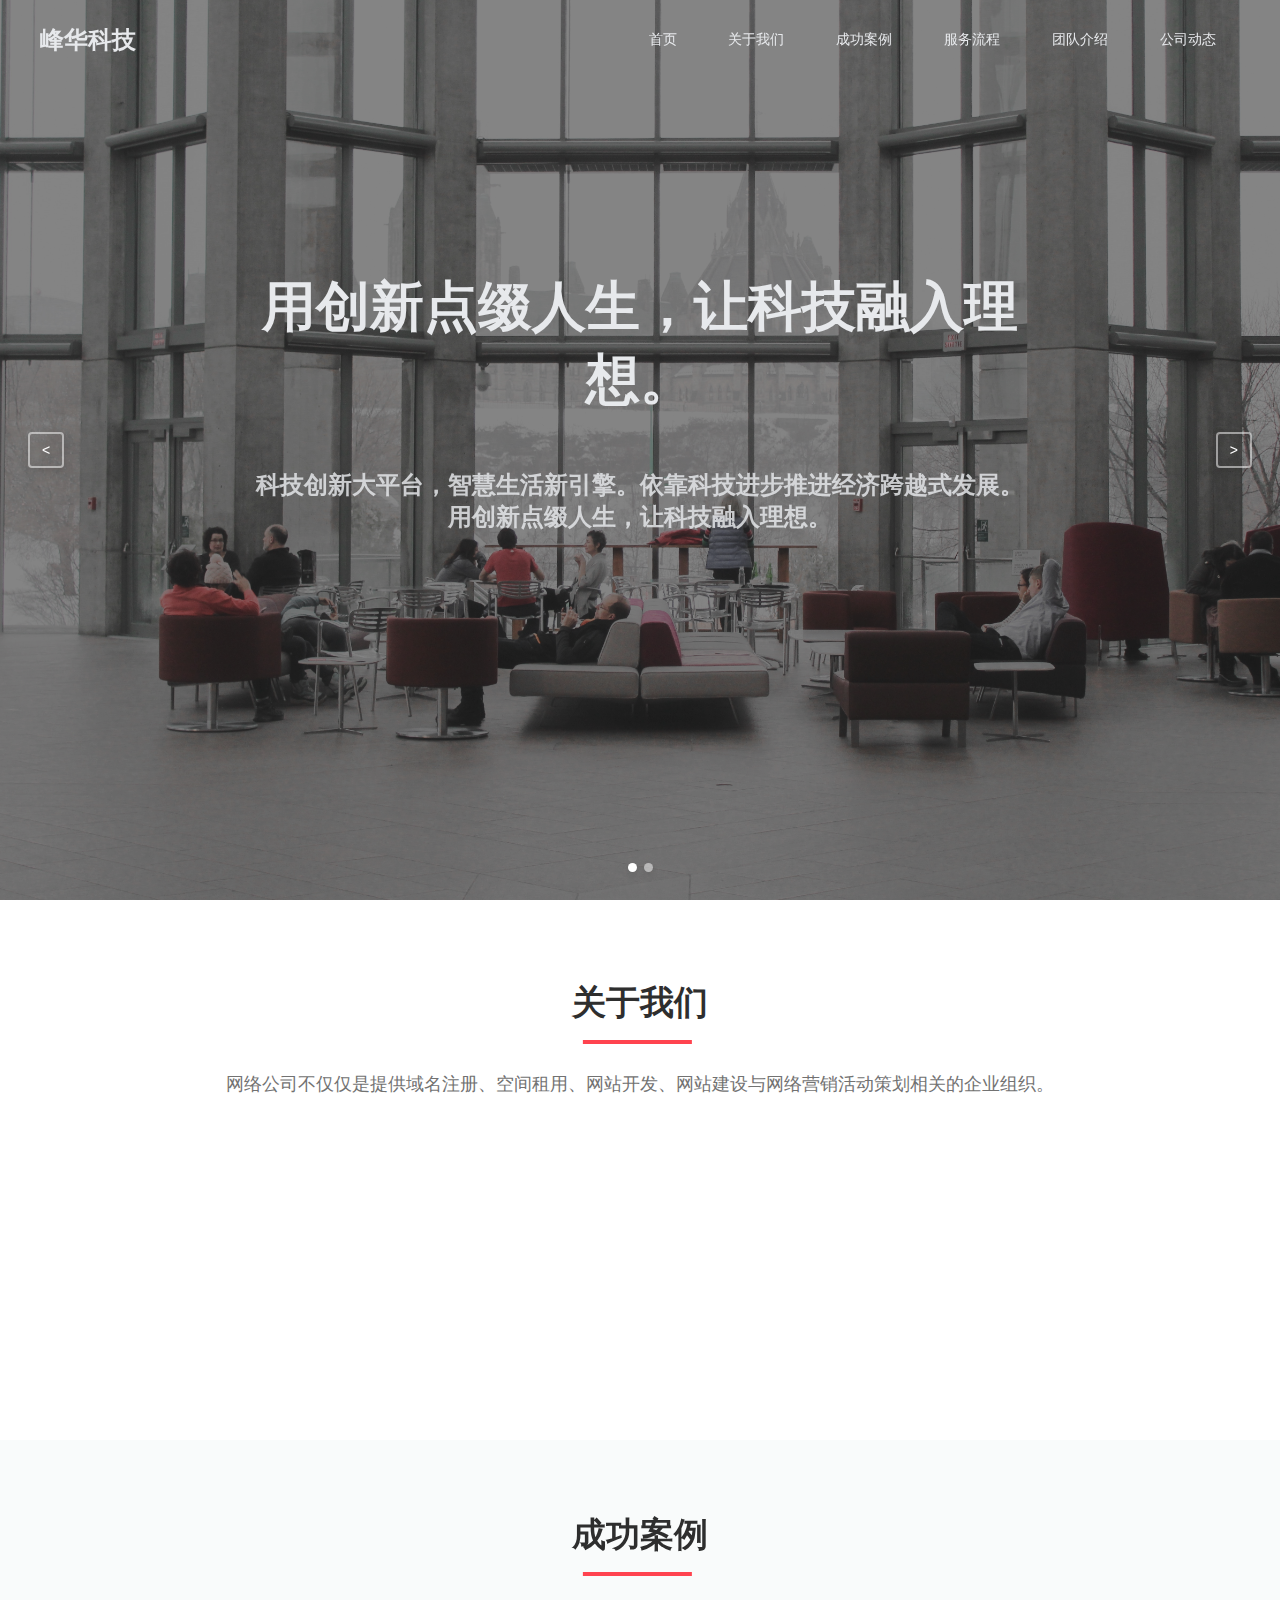
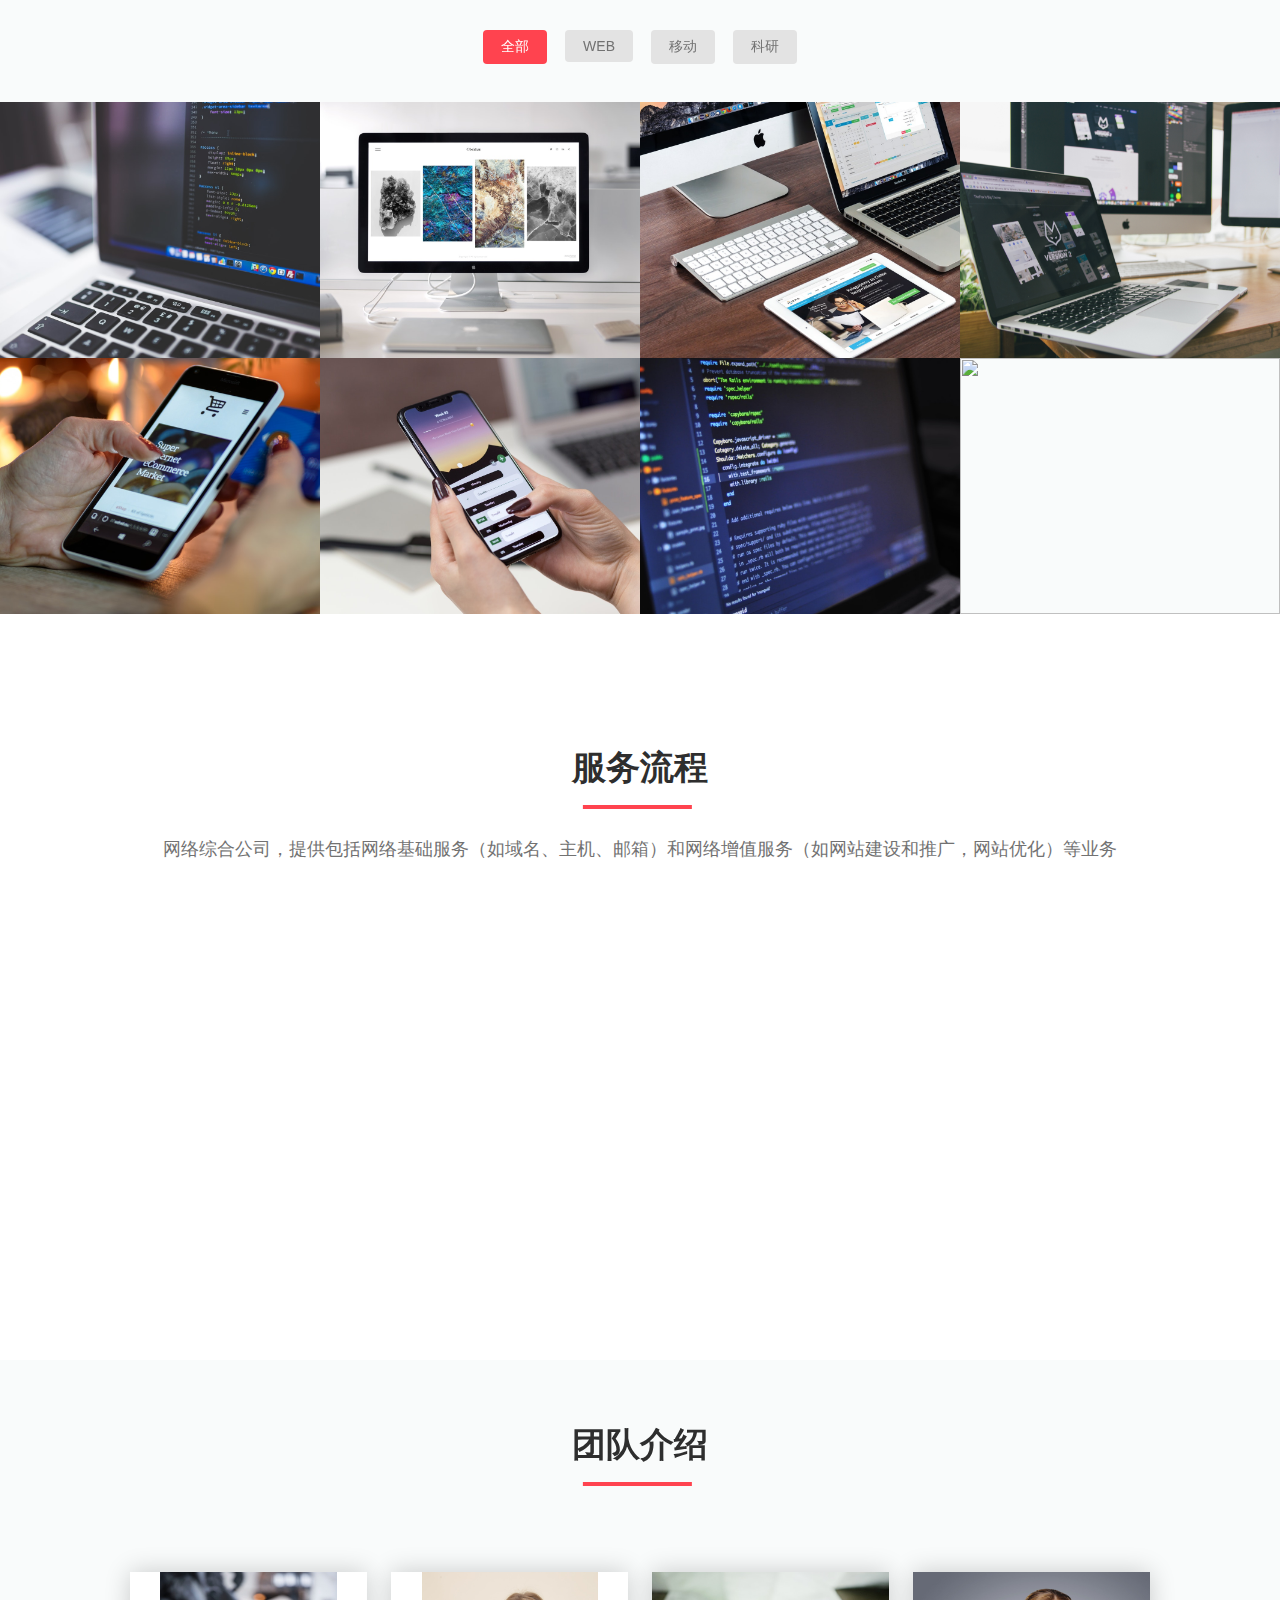
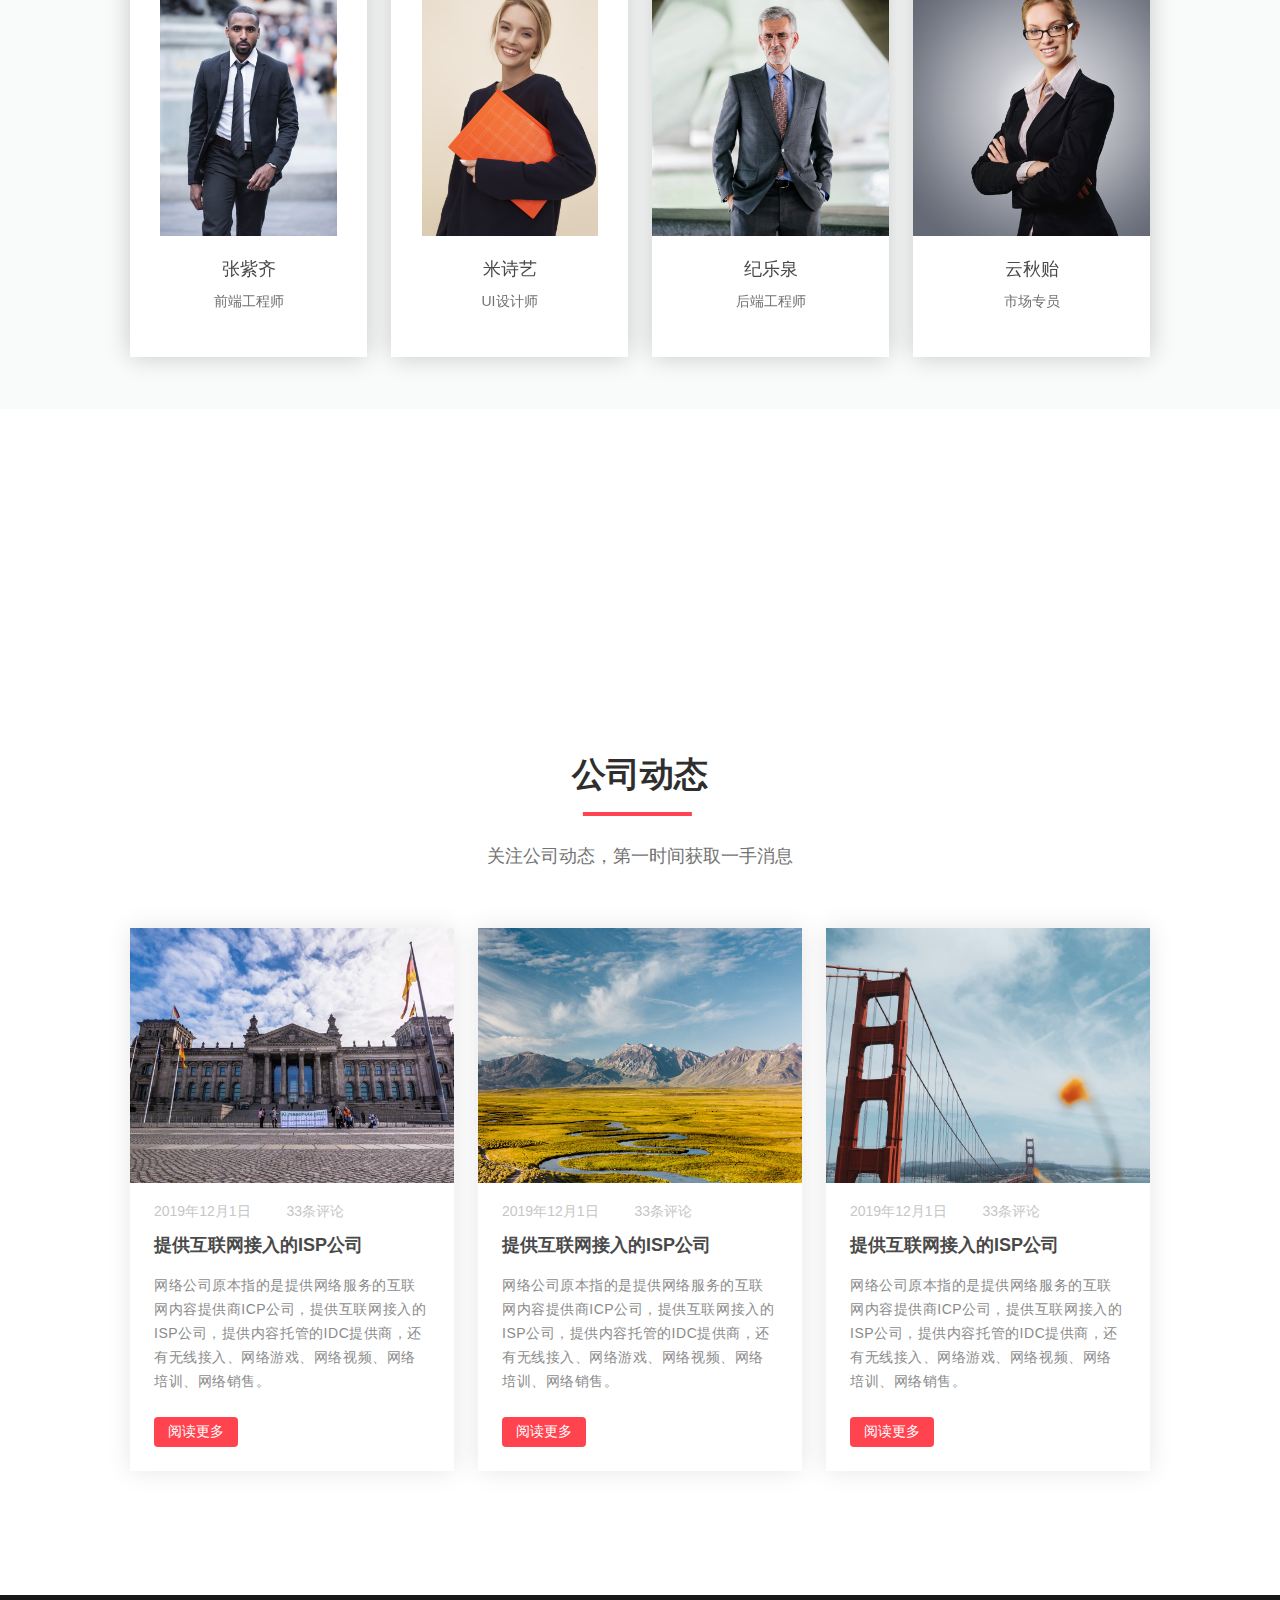
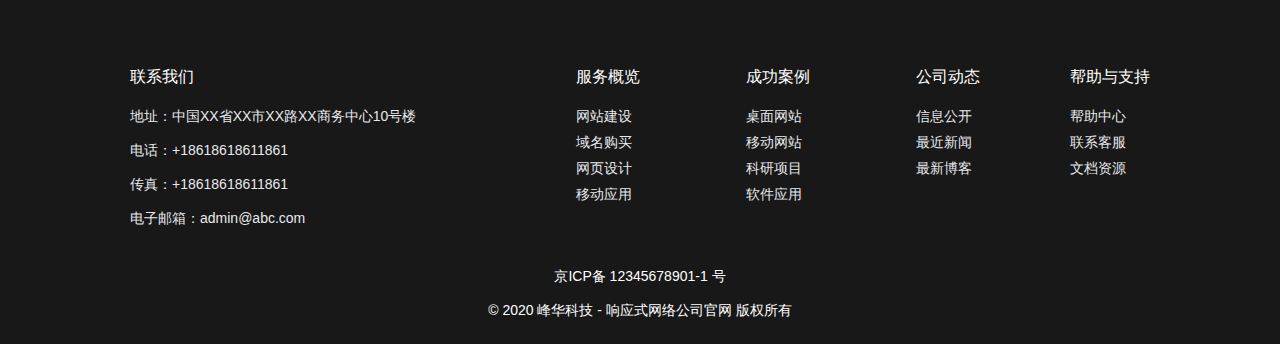
==== company/index.html @ 6ecf1142 "添加响应式抖音官网" ====
<!DOCTYPE html>
<html lang="en">
  <head>
    <meta charset="UTF-8" />
    <meta name="viewport" content="width=device-width, initial-scale=1.0" />
    <script src="libs/scrollReveal/scrollreveal.min.js"></script>

    <!-- font-awesome -->
    <link rel="stylesheet" href="https://cdnjs.cloudflare.com/ajax/libs/font-awesome/5.12.0-2/css/all.min.css" />
    <link rel="stylesheet" href="libs/glide/glide.core.min.css" />
    <link rel="stylesheet" href="libs/glide/glide.theme.min.css" />
    <link rel="stylesheet" href="style.css" />

    <title>峰华科技 - 创新型网络技术企业</title>
  </head>
  <body>
    <!-- 头部 -->
    <header class="open">
      <div class="logo">峰华科技</div>
      <!-- 导航 -->
      <nav>
        <a href="#home">首页</a>
        <a href="#about-us">关于我们</a>
        <a href="#showcases">成功案例</a>
        <a href="#service">服务流程</a>
        <a href="#team-intro">团队介绍</a>
        <a href="#company-activities">公司动态</a>
        <i class="fas fa-search"></i>
      </nav>
      <!-- 折叠导航按钮 -->
      <div class="burger">
        <div class="burger-line1"></div>
        <div class="burger-line2"></div>
        <div class="burger-line3"></div>
      </div>
    </header>
    <!-- 首页图片轮播，使用glide JS插件 -->
    <div class="glide" id="home">
      <!-- 轮播轨道 -->
      <div class="glide__track" data-glide-el="track">
        <!-- 所有轮播容器 -->
        <div class="glide__slides">
          <!-- 单个轮播组件 -->
          <div class="glide__slide">
            <!-- 轮播标题 -->
            <div class="slide-caption">
              <h1>用创新点缀人生，让科技融入理想。</h1>
              <h3>
                科技创新大平台，智慧生活新引擎。依靠科技进步推进经济跨越式发展。用创新点缀人生，让科技融入理想。
              </h3>
              <!-- 探索按钮 -->
              <button class="explore-btn">探索更多</button>
            </div>
            <!-- 背景遮罩 -->
            <div class="backdrop"></div>
            <!-- 轮播图片 -->
            <img src="images/people-in-couch-1024248.jpg" alt="" />
          </div>
          <!-- 第二张轮播 -->
          <div class="glide__slide">
            <div class="slide-caption left">
              <h1>科技改变世界</h1>
              <h3>
                立足科学发展，着力自主创新。加速科技进步，为全市经济社会发展提供有力支撑。凝聚科技创意，成就创新梦想。
              </h3>
              <button class="explore-btn">探索更多</button>
            </div>
            <div class="backdrop"></div>
            <!-- 轮播视频 -->
            <video src="videos/working-man.mp4" muted autoplay loop></video>
          </div>
        </div>
      </div>
      <!-- glide 控制按钮 -->
      <div class="glide__arrows" data-glide-el="controls">
        <button class="glide__arrow glide__arrow--left" data-glide-dir="<">
          <
        </button>
        <button class="glide__arrow glide__arrow--right" data-glide-dir=">">
          >
        </button>
      </div>
      <!-- glide 控制圆点 -->
      <div class="glide__bullets" data-glide-el="controls[nav]">
        <button class="glide__bullet" data-glide-dir="=0"></button>
        <button class="glide__bullet" data-glide-dir="=1"></button>
      </div>
    </div>
    <!-- 内容容器 -->
    <div class="content-wrapper">
      <!-- 关于我们， id用来导航菜单跳转 -->
      <section id="about-us" class="about-us">
        <!-- 标题 -->
        <h2 class="title1">关于我们</h2>
        <!-- 补充说明区域 -->
        <p class="intro">
          网络公司不仅仅是提供域名注册、空间租用、网站开发、网站建设与网络营销活动策划相关的企业组织。
        </p>
        <!-- 公司业务容器，栅格布局 -->
        <div class="features">
          <!-- 公司业务 -->
          <div class="feature">
            <!-- 左侧业务图标 -->
            <i class="fas fa-lightbulb"></i>
            <!-- 右侧业务标题 -->
            <h4 class="feature-title">品牌创意</h4>
            <!-- 右侧业务内容 -->
            <p class="feature-content">
              为企业设计独特的并能完美呈现企业价值观的视觉
            </p>
          </div>
          <div class="feature">
            <i class="fas fa-chart-line"></i>
            <h4 class="feature-title">整合营销</h4>
            <p class="feature-content">
              通过市场进入分析、制定网络营销战略、网络营销实施
            </p>
          </div>
          <div class="feature">
            <i class="fas fa-shopping-cart"></i>
            <h4 class="feature-title">电子商务</h4>
            <p class="feature-content">
              根据企业需求，开设不同的销售渠道，通过网上直销
            </p>
          </div>
          <div class="feature">
            <i class="fas fa-desktop"></i>
            <h4 class="feature-title">网页设计</h4>
            <p class="feature-content">
              通过网站建设、智能建站、域名主机、企业邮箱
            </p>
          </div>
          <div class="feature">
            <i class="fas fa-tachometer-alt"></i>
            <h4 class="feature-title">网站优化</h4>
            <p class="feature-content">
              网站推广是指将网站推广到国内各大知名网站和搜索引擎
            </p>
          </div>
          <div class="feature">
            <i class="fas fa-server"></i>
            <h4 class="feature-title">网站架设</h4>
            <p class="feature-content">
              通过绑定域名和服务器，把网站展现给全世界
            </p>
          </div>
        </div>
      </section>
      <!-- 成功案例 -->
      <!-- section-bg 区域灰色背景 -->
      <section id="showcases" class="showcases section-bg">
        <h2 class="title1">成功案例</h2>
        <!-- 筛选按钮 -->
        <div class="filter-btns">
          <button class="filter-btn active" data-filter="*">
            全部
          </button>
          <!-- 指定要过滤的class selector，包括. -->
          <button class="filter-btn" data-filter=".web">
            WEB
          </button>
          <button class="filter-btn" data-filter=".mobile">
            移动
          </button>
          <button class="filter-btn" data-filter=".science">
            科研
          </button>
        </div>
        <!-- 案例 -->
        <div class="cases">
          <!-- case-item样式类，web science为类别类 -->
          <div class="case-item web science">
            <!-- 图片 -->
            <img
              src="images/gray-laptop-computer-showing-html-codes-in-shallow-focus-160107.jpg"
              alt=""
            />
          </div>
          <div class="case-item web science">
            <img src="images/photo-of-imac-near-macbook-1029757.jpg" alt="" />
          </div>
          <div class="case-item web">
            <img src="images/apple-laptop-notebook-office-39284.jpg" alt="" />
          </div>
          <div class="case-item web">
            <img
              src="images/apple-apple-device-design-desk-285814.jpg"
              alt=""
            />
          </div>
          <div class="case-item mobile">
            <img
              src="images/person-using-black-and-white-smartphone-and-holding-blue-230544.jpg"
              alt=""
            />
          </div>
          <div class="case-item science">
            <img src="images/person-holding-a-smartphone-892757.jpg" alt="" />
          </div>
          <div class="case-item mobile web science">
            <img src="images/blur-close-up-code-computer-546819.jpg" alt="" />
          </div>
          <div class="case-item mobile ">
            <img
              src="images/bokeh-photography-of-person-holding-turned-on-iphone-1440727.jpg"
              alt=""
            />
          </div>
        </div>
      </section>
      <!-- 服务流程 -->
      <section id="service" class="service">
        <h2 class="title1">服务流程</h2>
        <p class="intro">
          网络综合公司，提供包括网络基础服务（如域名、主机、邮箱）和网络增值服务（如网站建设和推广，网站优化）等业务
        </p>
        <!-- 同关于我们 -->
        <div class="services">
          <div class="service-item">
            <i class="fas fa-comments"></i>
            <h2 class="service-title">需求沟通</h2>
            <p class="service-content">
              客户提出网站建设的基本需求，包括设计要求及功能要求
            </p>
          </div>
          <div class="service-item">
            <i class="fas fa-gavel"></i>
            <h2 class="service-title">项目评估</h2>
            <p class="service-content">
              根据客户提出的需求进行评估，估算出相应的时间与费用
            </p>
          </div>
          <div class="service-item">
            <i class="fas fa-file-signature"></i>
            <h2 class="service-title">签订合同</h2>
            <p class="service-content">
              合作双方确认费用、工期、合作要求的基础上，双方共同签订合同
            </p>
          </div>
          <div class="service-item">
            <i class="fas fa-user"></i>
            <h2 class="service-title">提案阶段</h2>
            <p class="service-content">
              完成网站初稿DEMO设计，包括首页风格，内页风格页面
            </p>
          </div>
          <div class="service-item">
            <i class="fas fa-chalkboard-teacher"></i>
            <h2 class="service-title">制作阶段</h2>
            <p class="service-content">
              完成所有页面的设计，进行程序开发以及前后后台的页面整合
            </p>
          </div>
          <div class="service-item">
            <i class="fas fa-user-check"></i>
            <h2 class="service-title">网站验收</h2>
            <p class="service-content">
              根据合同条款进行网站验收，并签署网站验收确认单
            </p>
          </div>
        </div>
      </section>
      <!-- 团队介绍 -->
      <section id="team-intro" class="team-intro section-bg">
        <h2 class="title1">团队介绍</h2>
        <!-- 团队成员容器 -->
        <div class="team-members">
          <!-- 团队成员 -->
          <div class="team-member">
            <!-- 成员照片 -->
            <div class="profile-image">
              <img src="images/man-wearing-black-suit-2955376.jpg" alt="" />
            </div>
            <!-- 成员姓名 -->
            <h4 class="name">张紫齐</h4>
            <!-- 成员职位 -->
            <p class="position">前端工程师</p>
            <!-- 成员社交账号 -->
            <ul class="social-links">
              <li>
                <a href="#"><i class="fab fa-weixin"></i></a>
              </li>
              <li>
                <a href="#"><i class="fab fa-weibo"></i></a>
              </li>
              <li>
                <a href="#"><i class="fab fa-github"></i></a>
              </li>
              <li>
                <a href="#"><i class="fab fa-linkedin"></i></a>
              </li>
            </ul>
          </div>
          <div class="team-member">
            <div class="profile-image">
              <img
                src="images/smiling-woman-wearing-black-sweater-1587009.jpg"
                alt=""
              />
            </div>
            <h4 class="name">米诗艺</h4>
            <p class="position">UI设计师</p>
            <ul class="social-links">
              <li>
                <a href="#"><i class="fab fa-weixin"></i></a>
              </li>
              <li>
                <a href="#"><i class="fab fa-weibo"></i></a>
              </li>
              <li>
                <a href="#"><i class="fab fa-github"></i></a>
              </li>
              <li>
                <a href="#"><i class="fab fa-linkedin"></i></a>
              </li>
            </ul>
          </div>
          <div class="team-member">
            <div class="profile-image">
              <img
                src="images/selective-focus-photograph-of-man-wearing-gray-suit-jacket-1138903.jpg"
                alt=""
              />
            </div>
            <h4 class="name">纪乐泉</h4>
            <p class="position">后端工程师</p>
            <ul class="social-links">
              <li>
                <a href="#"><i class="fab fa-weixin"></i></a>
              </li>
              <li>
                <a href="#"><i class="fab fa-weibo"></i></a>
              </li>
              <li>
                <a href="#"><i class="fab fa-github"></i></a>
              </li>
              <li>
                <a href="#"><i class="fab fa-linkedin"></i></a>
              </li>
            </ul>
          </div>
          <div class="team-member">
            <div class="profile-image">
              <img src="images/business-woman-2697954_1920.jpg" alt="" />
            </div>
            <h4 class="name">云秋贻</h4>
            <p class="position">市场专员</p>
            <ul class="social-links">
              <li>
                <a href="#"><i class="fab fa-weixin"></i></a>
              </li>
              <li>
                <a href="#"><i class="fab fa-weibo"></i></a>
              </li>
              <li>
                <a href="#"><i class="fab fa-github"></i></a>
              </li>
              <li>
                <a href="#"><i class="fab fa-linkedin"></i></a>
              </li>
            </ul>
          </div>
        </div>
      </section>
      <!-- 数据展示  -->
      <section id="data-section" class="data-section">
        <!-- 单个数据  -->
        <div class="data-piece">
          <!-- 图标 -->
          <i class="fas fa-code"></i>
          <!-- 数据 -->
          <div class="num">156</div>
          <!-- 单位 -->
          <div class="data-desc">行代码</div>
        </div>
        <div class="data-piece">
          <i class="fas fa-award"></i>
          <div class="num">288</div>
          <div class="data-desc">个奖项</div>
        </div>
        <div class="data-piece">
          <i class="fas fa-laugh-wink"></i>
          <div class="num">1588</div>
          <div class="data-desc">位客户</div>
        </div>
        <div class="data-piece">
          <i class="fas fa-folder"></i>
          <div class="num">200</div>
          <div class="data-desc">个项目</div>
        </div>
      </section>
      <!-- 公司动态 -->
      <section id="company-activities" class="company-activities">
        <h2 class="title1">公司动态</h2>
        <p class="intro">
          关注公司动态，第一时间获取一手消息
        </p>
        <!-- 动态容器 -->
        <div class="activities">
          <!-- 动态 -->
          <div class="activity">
            <!-- 动态图片 -->
            <div class="act-image-wrapper">
              <img src="images/activity01-image.jpg" alt="" />
            </div>
            <!-- 动态元数据，包括发表日期和评论数量 -->
            <div class="meta">
              <!-- 发布日期 -->
              <p class="date-published">
                <i class="far fa-calendar"></i> 2019年12月1日
              </p>

              <p class="comments"><i class="far fa-comments"></i> 33条评论</p>
            </div>
            <!-- 动态标题 -->
            <h2 class="act-title">提供互联网接入的ISP公司</h2>
            <!-- 动态内容摘要 -->
            <article>
              网络公司原本指的是提供网络服务的互联网内容提供商ICP公司，提供互联网接入的ISP公司，提供内容托管的IDC提供商，还有无线接入、网络游戏、网络视频、网络培训、网络销售。
            </article>
            <!-- 阅读更多按钮 -->
            <button class="readmore-btn">阅读更多</button>
          </div>
          <div class="activity">
            <div class="act-image-wrapper">
              <img src="images/watercrafts-on-river-3464632.jpg" alt="" />
            </div>
            <div class="meta">
              <p class="date-published">
                <i class="far fa-calendar"></i> 2019年12月1日
              </p>
              <p class="comments"><i class="far fa-comments"></i> 33条评论</p>
            </div>
            <h2 class="act-title">提供互联网接入的ISP公司</h2>
            <article>
              网络公司原本指的是提供网络服务的互联网内容提供商ICP公司，提供互联网接入的ISP公司，提供内容托管的IDC提供商，还有无线接入、网络游戏、网络视频、网络培训、网络销售。
            </article>
            <button class="readmore-btn">阅读更多</button>
          </div>
          <div class="activity">
            <div class="act-image-wrapper">
              <img src="images/red-suspension-bridge-3493772.jpg" alt="" />
            </div>
            <div class="meta">
              <p class="date-published">
                <i class="far fa-calendar"></i> 2019年12月1日
              </p>
              <p class="comments"><i class="far fa-comments"></i> 33条评论</p>
            </div>
            <h2 class="act-title">提供互联网接入的ISP公司</h2>
            <article>
              网络公司原本指的是提供网络服务的互联网内容提供商ICP公司，提供互联网接入的ISP公司，提供内容托管的IDC提供商，还有无线接入、网络游戏、网络视频、网络培训、网络销售。
            </article>
            <button class="readmore-btn">阅读更多</button>
          </div>
        </div>
      </section>
    </div>
    <!-- 底部信息 -->
    <footer>
      <!-- 底部菜单 -->
      <div class="footer-menus">
        <!-- 联系信息 -->
        <div class="contact-us">
          <p class="menu-title">联系我们</p>
          <p>地址：中国XX省XX市XX路XX商务中心10号楼</p>
          <p>电话：+18618618611861</p>
          <p>传真：+18618618611861</p>
          <p>电子邮箱：admin@abc.com</p>
        </div>
        <!-- 导航菜单 -->
        <div class="service-menu footer-menu">
          <p class="menu-title">服务概览</p>
          <ul class="menu-items">
            <li><a href="#">网站建设</a></li>
            <li><a href="#">域名购买</a></li>
            <li><a href="#">网页设计</a></li>
            <li><a href="#">移动应用</a></li>
          </ul>
        </div>
        <div class="showcase-menu footer-menu">
          <p class="menu-title">成功案例</p>
          <ul class="menu-items">
            <li><a href="#">桌面网站</a></li>
            <li><a href="#">移动网站</a></li>
            <li><a href="#">科研项目</a></li>
            <li><a href="#">软件应用</a></li>
          </ul>
        </div>
        <div class="activity-menu footer-menu">
          <p class="menu-title">公司动态</p>
          <ul class="menu-items">
            <li><a href="#">信息公开</a></li>
            <li><a href="#">最近新闻</a></li>
            <li><a href="#">最新博客</a></li>
          </ul>
        </div>
        <div class="help-menu footer-menu">
          <p class="menu-title">帮助与支持</p>
          <ul class="menu-items">
            <li><a href="#">帮助中心</a></li>
            <li><a href="#">联系客服</a></li>
            <li><a href="#">文档资源</a></li>
          </ul>
        </div>
        <!-- 备案信息 -->
        <p class="icp-info">
          京ICP备 12345678901-1 号
        </p>
        <!-- 版权信息 -->
        <p class="rights">
          &copy; 2020 峰华科技 - 响应式网络公司官网 版权所有
        </p>
        <!-- 返回顶部按钮 -->
        <div class="scrollToTop">
          <a href="#home"><i class="fas fa-chevron-up"></i></a>
        </div>
      </div>
    </footer>
    <!-- 轮播插件 -->
    <script src="libs/glide/glide.min.js"></script>
    <!-- 案例筛选组件  -->
    <script src="libs/isotope/isotope.pkgd.min.js"></script>
    <!-- 动画组件 -->
    <script src="libs/anime/anime.min.js"></script>
    <!-- 流畅滑动组件 -->
    <script src="libs/smooth-scroll/smooth-scroll.polyfills.min.js"></script>
    <!-- 自定义JS文件 -->
    <script src="index.js"></script>
  </body>
</html>
---- company/style.css ----
/* scroll to reveal
html.sr .load-hidden {
  visibility: hidden;
} */
/* 
html {
  scroll-behavior: smooth;
} */

* {
  margin: 0;
  padding: 0;
  box-sizing: border-box;
  font-family: Helvetica, "PingFang SC", "Microsoft Yahei", sans-serif;
  font-size: 14px;
}
/* 图片默认宽度100% */
img {
  width: 100%;
}

/* 定义变量 */
:root {
  --primary-color: #ff434f;
  --secondary-color: #e3e3e3;
  --text-color-lightest: #e7e9ec;
  --text-color-darker: #2e2e2e;
  --text-color-dark: #494949;
  --text-color-gray: #8b8b8b;
  --text-color-dark-gray: #727272;
  --text-color-light-gray: #c6c6c6;
  --backdrop-color: rgba(42, 42, 42, 0.69);
}

/* ============= 头部================== */

/* 头部 */
header {
  width: 100vw;
  height: 80px;
  /* 栅格布局 */
  display: grid;
  padding: 0 40px;

  /* 两列，一列占三分之一，一列占三分之二 */
  grid-template-columns: 1fr 2fr;
  /* 垂直居中 */
  align-items: center;
  /* 用于定位导航菜单 */
  position: relative;
  z-index: 200;
}

/* logo */
.logo {
  font-size: 24px;
  font-weight: 600;
  color: var(--text-color-lightest);
}

/* 导航 */
header nav {
  /* 水平靠右对齐 */
  justify-self: end;
}

/* 导航链接 */
header nav a {
  color: var(--text-color-lightest);
  text-decoration: none;
  margin: 0 24px;
}

/* 搜索图标 */
header nav i {
  color: var(--text-color-lightest);
}
/* 折叠菜单 */
header .burger {
  display: none;
}

/* 页面下滑时固定导航，背景设置为白色 */
header.sticky {
  position: fixed;
  background-color: white;
  box-shadow: 0 0 18px rgba(0, 0, 0, 0.2);
  animation: dropDown 0.5s ease-in-out forwards;
}

/* 固定导航文字颜色为黑色 */
header.sticky .logo,
header.sticky nav a,
header.sticky nav i {
  color: var(--text-color-darker);
}

/* 固定导航下滑动画 */
@keyframes dropDown {
  from {
    transform: translateY(-100px);
  }
  to {
    transform: translateY(0);
  }
}

/* ============= 轮播 ================== */
.glide {
  /* 定位标题和图片 */
  position: relative;
  /* 抵消导航高度 */
  top: -80px;
  /* 放置在最下层 */
  z-index: 50;
}

/* 轮播的图片和视频的大小 */
.glide__slide img,
.glide__slide video {
  object-fit: cover;
  width: 100vw;
  height: 100vh;
}

/* 轮播的布局 */
.glide__slide {
  display: flex;
  align-items: center;
  justify-content: center;
}

/* 轮播标题容器 */
.slide-caption {
  position: absolute;
  /* 放置在遮罩上层 */
  z-index: 70;
  color: var(--text-color-lightest);
  text-align: center;
  max-width: 60vw;
}

/* 轮播标题默认不显示，在JS中用动画移入  */
.slide-caption > * {
  opacity: 0;
}

/* 轮播标题中的主标语 */
.slide-caption h1 {
  font-size: 54px;
  font-weight: 600;
}

/* 轮播标题中的副标语 */
.slide-caption h3 {
  font-size: 24px;
  margin: 48px 0;
}

/* 第二页轮播标题布局方式 */
.slide-caption.left {
  max-width: 80vw;
  text-align: left;
}

/* 轮播遮罩层 */
.backdrop {
  background: var(--backdrop-color);
  opacity: 0.5;
  position: absolute;
  left: 0;
  width: 100%;
  height: 100%;
  /* 放置在幻灯片上层 */
  z-index: 60;
}

.glide__arrows,
.glide__bullets {
  z-index: 70;
}

/* 探索更多按钮 */
.explore-btn {
  padding: 14px 32px;
  background-color: var(--primary-color);
  border: 0;
  border-radius: 4px;
  color: var(--text-color-lightest);
  font-size: 18px;
  cursor: pointer;
  outline: none;
}

/* ============= 内容区域 ================== */

/* 通用样式  */
.content-wrapper {
  display: flex;
  flex-direction: column;
  align-items: center;
}

/* 所有section都按grid布局 */
section {
  display: grid;
  /* 单元格都居中对齐 */
  justify-items: center;
  max-width: 1180px;
  padding: 0 80px;
}

/* 区域大标题 */
.title1 {
  /* justify-self: center; */
  /* position: relative; */
  font-size: 34px;
  color: var(--text-color-darker);
}
/* 大标题下方红线 */
.title1::after {
  content: "";
  display: block;
  width: 80%;
  height: 4px;
  transform: translateX(10%);
  margin-top: 14px;
  background-color: var(--primary-color);
}

/* 大d标题下方简介 */
.intro {
  margin: 28px 0 60px 0;
  font-size: 18px;
  color: var(--text-color-dark-gray);
}

/* 区域背景色，因为区域有最大宽度限制，用before来设置占满浏览器宽度 */
.section-bg {
  position: relative;
}

.section-bg::before {
  content: "";
  display: block;
  position: absolute;
  background-color: #f9fbfb;
  width: 100vw;
  height: 100%;
  z-index: -1;
}

/* ============= 关于我们 ================== */

/* 关于我们 */
.about-us {
  padding-bottom: 32px;
}

/* 公司业务布局 */
.features {
  display: grid;
  grid-template-columns: repeat(3, 1fr);
  grid-template-rows: 126px 126px;
  column-gap: 5vw;
  align-items: center;
}

/* 业务 */
.feature {
  display: grid;
  /* 规划栅格，图标占两行，标题和内容各占一行 */
  grid-template-areas:
    "icon title"
    "icon content";
  /* 每列的宽度，第一列60象素，第二列占满剩余空间 */
  grid-template-columns: 60px 1fr;
  /* 三行 */
  grid-template-rows: 1fr 3fr;
}

/* 图标 */
.feature i.fas {
  grid-area: icon;
  font-size: 34px;
  color: var(--primary-color);
}

/* 标题 */
.feature-title {
  grid-area: title;
  font-size: 18px;
  color: var(--text-color-darker);
}

/* 内容 */
.feature-content {
  grid-area: content;
  color: var(--text-color-gray);
  margin-top: 8px;
}

/* ============= 成功案例 ================== */

/* 成功案例 */
.showcases {
  max-width: unset;
  padding: 0;
  padding-top: 72px;
}

/* 案例筛选按钮容器 */
.filter-btns {
  margin-top: 54px;
  margin-bottom: 38px;
}

/* 筛选按钮 */
.filter-btn {
  margin: 0 7px;
  background-color: var(--secondary-color);
  border: 0;
  color: var(--text-color-dark-gray);
  padding: 8px 18px;
  border-radius: 4px;
  cursor: pointer;
  transition: 0.4s;
}

/* 按钮选中时 */
.filter-btn:focus,
.filter-btn:active {
  /* 去掉边框 */
  outline: none;
}

.filter-btn.active,
.filter-btn:hover {
  background-color: var(--primary-color);
  color: white;
}

.showcases .cases {
  width: 100vw;
}

.showcases .case-item {
  /* 保持图片长宽比 */
  width: 25vw;
  /* 这里没有写错，图片比例为25：20，也就是5：4 */
  height: 20vw;
  overflow: hidden;
}

/* 案例图片 */
.case-item img {
  height: 100%;
  object-fit: cover;
}

/* ============= 服务流程 ================== */
/* 区域 */
.service {
  padding-top: 131px;
}
/* 所有服务 */
.services {
  display: grid;
  /* 同关于我们 */
  grid-template-columns: repeat(3, 1fr);
  grid-template-rows: 1fr 1fr;
  column-gap: 38px;
  row-gap: 34px;
}

/* 服务 */
.service-item {
  /* 同关于我们 */
  display: grid;
  grid-template-areas:
    "icon title"
    "icon content";
  grid-template-columns: 70px 1fr;
  grid-template-rows: 1fr 3fr;
  /* 内边距 */
  padding: 24px;
  box-shadow: 0px 0px 18px rgba(0, 0, 0, 0.06);
}

/* 服务图标 */
.service-item i.fas {
  grid-area: icon;
  font-size: 42px;
  color: var(--primary-color);
  padding-top: 6px;
}
/* 服务标题 */
.service-item .service-title {
  grid-area: title;
  color: var(--text-color-darker);
  font-size: 24px;
}
/* 服务内容 */
.service-item .service-content {
  grid-area: content;
  color: var(--text-color-gray);
  line-height: 30px;
  font-size: 16px;
  /* align-self: st; */
  margin-top: 8px;
}

/* ============= 团队介绍  ================== */
/* 团队介绍 */
.team-intro {
  margin-top: 48px;
  padding-top: 62px;
  padding-bottom: 52px;
}

/* 团队成员容器 */
.team-members {
  display: grid;
  /* 4列 */
  grid-template-columns: repeat(4, 1fr);
  column-gap: 24px;
  margin-top: 86px;
}

/* 团队成员 */
.team-member {
  background-color: white;
  box-shadow: 0px 0px 24px rgba(0, 0, 0, 0.2);
  text-align: center;
  padding-bottom: 28px;
  /* 鼠标移过会放大并上移 */
  transition: 0.4s;
  display: grid;
  justify-items: center;
}

/* 成员照片遮罩 */
.profile-image {
  overflow: hidden;
}
/* 成员照片 */
.profile-image img {
  width: 100%;
  height: 264px;
  object-fit: cover;
  object-position: top center;
}

/* 团队姓名 */
.team-member .name {
  margin-top: 18px;
  font-size: 18px;
  font-weight: 500;
  color: var(--text-color-dark);
}

/* 团队职位 */
.team-member .position {
  color: var(--text-color-dark-gray);
  margin-top: 12px;
  margin-bottom: 18px;
}

/* 社交账号 */
.social-links {
  width: 100%;
  max-width: 200px;
  display: flex;
  justify-content: space-between;
  padding: 0 42px;
}
/* 社交账号 */
.social-links li {
  list-style: none;
}

/* 社交账号图标 */
.social-links li a {
  color: var(--text-color-dark);
  text-decoration: none;
}

/* 鼠标移过加动画 */
.team-member:hover {
  transform: translateY(-20px) scale(1.05);
  box-shadow: 0px 0px 36px rgba(0, 0, 0, 0.1);
}

/* ============= 数据区域 ================== */

/* 数据 */
.data-section {
  max-width: unset;
  width: 100vw;
  height: 255px;
  /* 背景，自动拉伸，取中间部分 */
  background-image: url(images/adult-business-computer-contemporary-380769.jpg);
  background-size: cover;
  background-position: center;

  /* 4列布局 */
  display: grid;
  grid-template-columns: repeat(4, minmax(auto, 220px));
  justify-content: center;
  align-items: center;
  position: relative;
  z-index: 20;
}

/* 背景遮罩 */
.data-section::before {
  content: "";
  display: block;
  position: absolute;
  background-color: var(--backdrop-color);
  width: 100%;
  height: 100%;
  z-index: 1;
}

/* 每个数据项的样式 */
.data-piece {
  width: 250px;
  display: grid;
  grid-template-rows: repeat(3, 1fr);
  justify-items: center;
  color: white;
  position: relative;
  z-index: 40;
}

/* 数据图标 */
.data-piece i.fas {
  font-size: 44px;
}

/* 数据数字 */
.data-piece .num {
  margin-top: 7px;
  font-size: 41px;
  font-weight: 600;
}

/* 数字单位 */
.data-piece .data-desc {
  font-size: 18px;
  font-weight: 500;
}

/* ============= 公司动态 ================== */
/* 公司动态 */
.company-activities {
  margin-top: 88px;
}

/* 动态栅格布局 */
.activities {
  display: grid;
  grid-template-columns: repeat(3, 1fr);
  column-gap: 24px;
}
/* 动态 */
.activity {
  box-shadow: 0px 0px 24px rgba(0, 0, 0, 0.1);
  padding: 24px;
  transition: 0.4s;
}

/* 动态图片容器 */
.act-image-wrapper {
  height: 255px;
  overflow: hidden;
  /* 抵消activity的padding */
  margin: -24px;
  margin-bottom: 0;
}

/* 动态图片 */
.act-image-wrapper img {
  min-height: 300px;
  object-fit: cover;
}

/* 动态元数据 */
.activity .meta {
  margin-top: 20px;
  margin-bottom: 12px;
  color: var(--text-color-light-gray);
  font-size: 12px;
  display: flex;
}

/* 评论 */
.activity .meta > p:last-child {
  margin-left: 36px;
}

/* 动态标题 */
.act-title {
  color: var(--text-color-dark);
  font-size: 18px;
  margin-bottom: 16px;
}

/* 动态摘要 */
.activity article {
  color: var(--text-color-gray);
  letter-spacing: 0.54px;
  line-height: 24px;
}

/* 阅读更多按钮 */
.readmore-btn {
  border: 0;
  color: white;
  background-color: var(--primary-color);
  border-radius: 4px;
  padding: 6px 14px;
  margin-top: 24px;
}

/* 动态鼠标移上时 */
.activity:hover {
  transform: translateY(-20px) scale(1.05);
  box-shadow: 0px 0px 36px rgba(0, 0, 0, 0.1);
}

/* ============= 底部区域 ================== */
/* 底部 */
footer {
  margin-top: 124px;
  background-color: #181818;
  display: grid;
  justify-items: center;
  padding-top: 72px;
  padding-bottom: 24px;
}

/* 底部菜单 */
.footer-menus {
  width: 100%;
  max-width: 1180px;
  display: grid;
  /* 5列布局 */
  grid-template-columns: 2fr repeat(4, 1fr);
  padding: 0 80px;
  position: relative;
}

/* 导航菜单，靠右对齐 */
.footer-menu {
  justify-self: end;
}

/* 一级菜单 */
.menu-title {
  font-size: 16px;
  color: white;
  font-weight: 500;
  margin-bottom: 20px;
}

/* 联系我们，靠左对齐 */
.contact-us {
  justify-self: start;
  color: var(--text-color-lightest);
}

/* 联系我们，文字 */
.contact-us p:not(:first-child) {
  padding-bottom: 16px;
}

/* 菜单项 */
.menu-items li {
  list-style: none;
  padding-bottom: 8px;
}
/* 菜单链接 */
.menu-items li a {
  text-decoration: none;
  font-weight: 300;
  color: var(--text-color-lightest);
}

/* 备案信息 */
.icp-info {
  margin-top: 24px;
  margin-bottom: 16px;
}

/* 备案信息，版权信息 */
.icp-info,
.rights {
  /* 占满整行，-1代表最后一个编号 */
  grid-column: 1 / -1;
  /* 居中对齐 */
  justify-self: center;
  color: white;
}

/* 返回顶部按钮，默认不显示 */
.scrollToTop {
  display: none;
  position: relative;
  z-index: 300;
}

/* 返回顶部按钮 */
.scrollToTop a {
  width: 32px;
  height: 32px;
  border-radius: 4px;
  display: flex;
  align-items: center;
  justify-content: center;
  background-color: var(--primary-color);
  color: white;
  text-decoration: none;
  position: fixed;
  bottom: 60px;
  right: 30px;
}

/* 自适应，小于1100象素时 */
@media (max-width: 1100px) {
  /* 导航设置为不可见，点击折叠按钮显示全屏导航 */
  header nav {
    display: none;
  }

  /* 头部平分两列布局 */
  header {
    grid-template-columns: repeat(2, 1fr);
  }

  /* 折叠菜单样式，显示出来 */
  header .burger {
    display: block;
    justify-self: end;
    cursor: pointer;
    position: relative;
    width: 20px;
    height: 6px;
  }

  /* 折叠按钮线条样式 */
  .burger-line1,
  .burger-line2,
  .burger-line3 {
    width: 20px;
    height: 2px;
    background-color: var(--text-color-lightest);
    /* position: relative; */
  }

  /* 上移第一条线 */
  .burger-line1 {
    position: absolute;
    top: -6px;
  }
  /* 下移第三条线 */
  .burger-line3 {
    position: absolute;
    top: 6px;
  }

  /* 全屏导航展开时，折叠按钮设置为深色 */
  header.open .burger-line1,
  header.open .burger-line2,
  header.open .burger-line3,
  header.sticky .burger-line1,
  header.sticky .burger-line2,
  header.sticky .burger-line3 {
    background-color: var(--text-color-darker);
    transition: 0.4s ease;
  }

  /* 全屏导航显示时，折叠按钮第一条线样式 */
  header.open .burger-line1 {
    transform: rotate(45deg) translate(3px, 5px);
  }

  /* 全屏导航显示时，折叠按钮第二条线样式 */
  header.open .burger-line2 {
    transform: translateX(5px);
    opacity: 0;
  }

  /* 全屏导航显示时，折叠按钮第三条线样式 */
  header.open .burger-line3 {
    transform: rotate(-45deg) translate(3px, -5px);
  }
  /* 全屏导航显示时，logo样式 */
  header.open .logo {
    color: var(--text-color-darker);
    z-index: 40;
  }

  /* 全屏导航显示时，导航菜单样式 */
  header.open nav {
    display: grid;
    /* 每行高度为内容的高度，不设置会平分全屏高度 */
    grid-auto-rows: max-content;
    /* 菜单项靠右对齐 */
    justify-items: end;
    position: absolute;
    top: 0;
    left: 0;
    background: white;
    width: 100vw;
    height: 100vh;
    padding: 0 40px;
    opacity: 0;
    /* 下滑效果 */
    animation: slideDown 0.6s ease-out forwards;
  }
  /* 全屏导航显示时，导航菜单项样式和动画 */
  header.open nav > * {
    margin: 4px 0;
    font-size: 18px;
    color: var(--text-color-darker);
    opacity: 0;
    animation: showMenu 0.5s linear forwards 0.4s;
  }

  /* 搜索按钮 */
  header.open nav > i.fas {
    margin-top: 10px;
  }

  /* 导航下滑动画 */
  @keyframes slideDown {
    from {
      height: 0;
      opacity: 0;
    }
    to {
      height: 100vh;
      padding-top: 80px;
      opacity: 1;
    }
  }

  /* 菜单项动画 */
  @keyframes showMenu {
    from {
      opacity: 0;
      transform: translateY(-1vh);
    }
    to {
      opacity: 1;
    }
  }
  /* 缩小业务流程标题字体 */
  .service-item .service-title {
    font-size: 20px;
  }
  /* 缩小业务流程内容字体和行距 */
  .service-item .service-content {
    font-size: 14px;
    line-height: 24px;
  }

  /* 团队成员改为两列 */
  .team-members {
    grid-template-columns: repeat(2, 1fr);
    column-gap: 6vw;
    row-gap: 36px;
  }
  /* 公司动态改为两列 */
  .activities {
    grid-template-columns: repeat(2, 1fr);
    row-gap: 36px;
  }
}

/* 小于992象素时 */
@media (max-width: 992px) {
  /* 轮播标题字号缩小  */
  .slide-caption h1 {
    font-size: 48px;
  }

  .slide-caption h3 {
    font-size: 18px;
  }

  /* 关于我们和业务流程设置为两列布局 */
  .features,
  .services {
    grid-template-columns: repeat(2, 1fr);
    /* 取消两行布局 */
    grid-template-rows: unset;
  }
  /* 数据部分设置为两列布局 */
  .data-section {
    /* 每列最小宽度为200象素，最大为自动 */
    grid-template-columns: repeat(2, minmax(200px, auto));
    row-gap: 24px;
    height: auto;
    padding: 24px 0;
    background-size: 200%;
  }
  /* 成功案例图片设置为3列 */
  .showcases .case-item {
    width: calc(100vw / 3);
  }
}

/* 小于768象素时 */
@media (max-width: 768px) {
  /* 区域的左右内边距设置为40象素 */
  section,
  .footer-menus {
    padding: 0 40px;
  }

  /* 关于我们和业务流程设置为1列 */
  .features,
  .services {
    grid-template-columns: 1fr;
  }

  /* 团队成员设置为1列 */
  .team-members {
    grid-template-columns: minmax(200px, 400px);
    /* column-gap: 6vw;
    row-gap: 36px; */
  }

  /* 数据部分设置为1列 */
  .data-section {
    grid-template-columns: 1fr;
    /* 增加背景尺寸 */
    background-size: 320%;
  }
  /* 公司动态设置为1列 */
  .activities {
    grid-template-columns: 1fr;
    row-gap: 36px;
  }

  /* 成功案例图片显示为两列 */
  .showcases .case-item {
    width: calc(100vw / 2);
    height: 30vw;
  }

  /* 底部菜单设置为3列 */
  .footer-menus {
    grid-template-columns: 2fr repeat(2, 1fr);
    row-gap: 24px;
  }

  /* 联系我们占前两列 */
  .contact-us {
    grid-row: 1 / 3;
  }

  /* 菜单文字靠右对齐 */
  .footer-menu {
    text-align: right;
  }
}

/* 小于576象素 */
@media (max-width: 576px) {
  /* 缩小轮播标题文字，探索更多按钮文字 */
  .slide-caption h1 {
    font-size: 28px;
  }

  .slide-caption h3 {
    font-size: 14px;
  }

  .explore-btn {
    padding: 8px 18px;
    font-size: 14px;
  }

  /* 成功案例显示为1列 */
  .showcases .case-item {
    width: 100vw;
    height: 60vw;
  }

  /* 底部菜单显示为1列 */
  .footer-menus {
    grid-template-columns: 1fr;
    /* row-gap: 24px; */
  }

  /* 底部菜单左对齐 */
  .footer-menu {
    justify-self: start;
    text-align: left;
  }
}
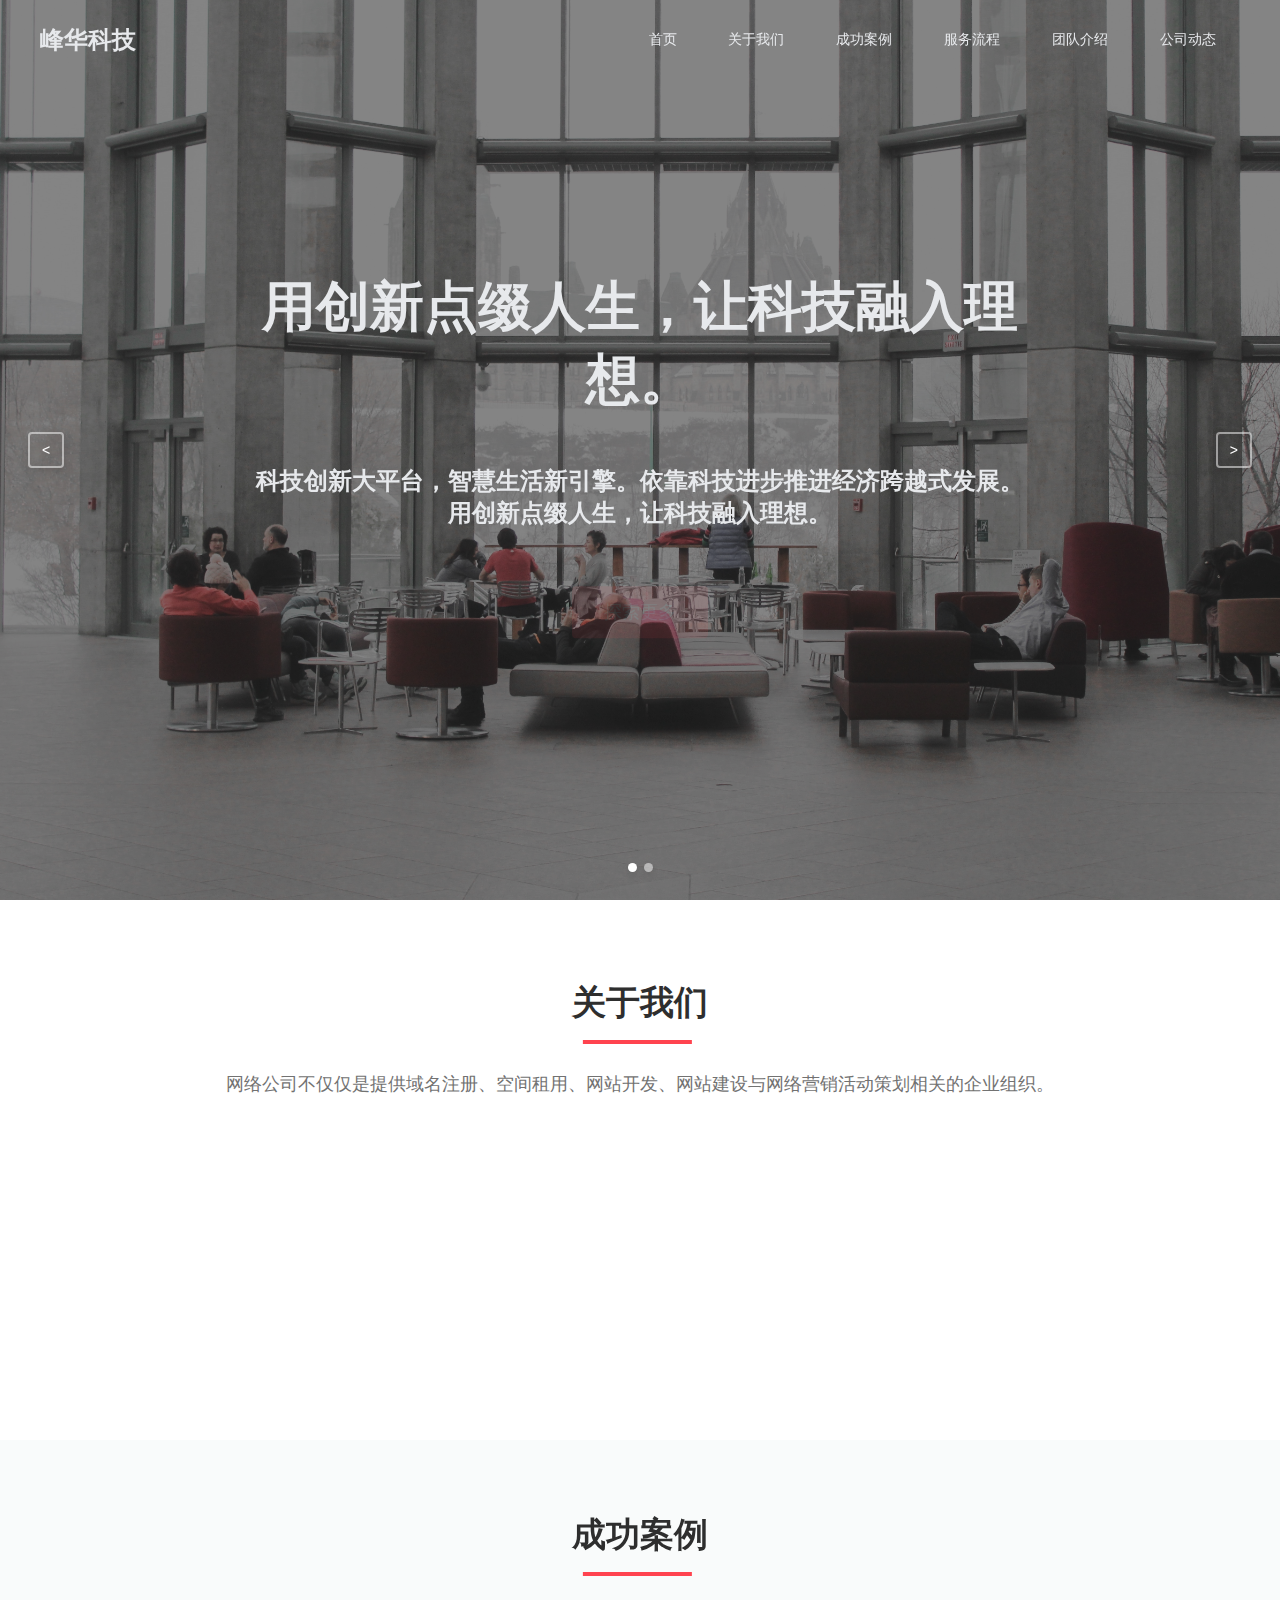
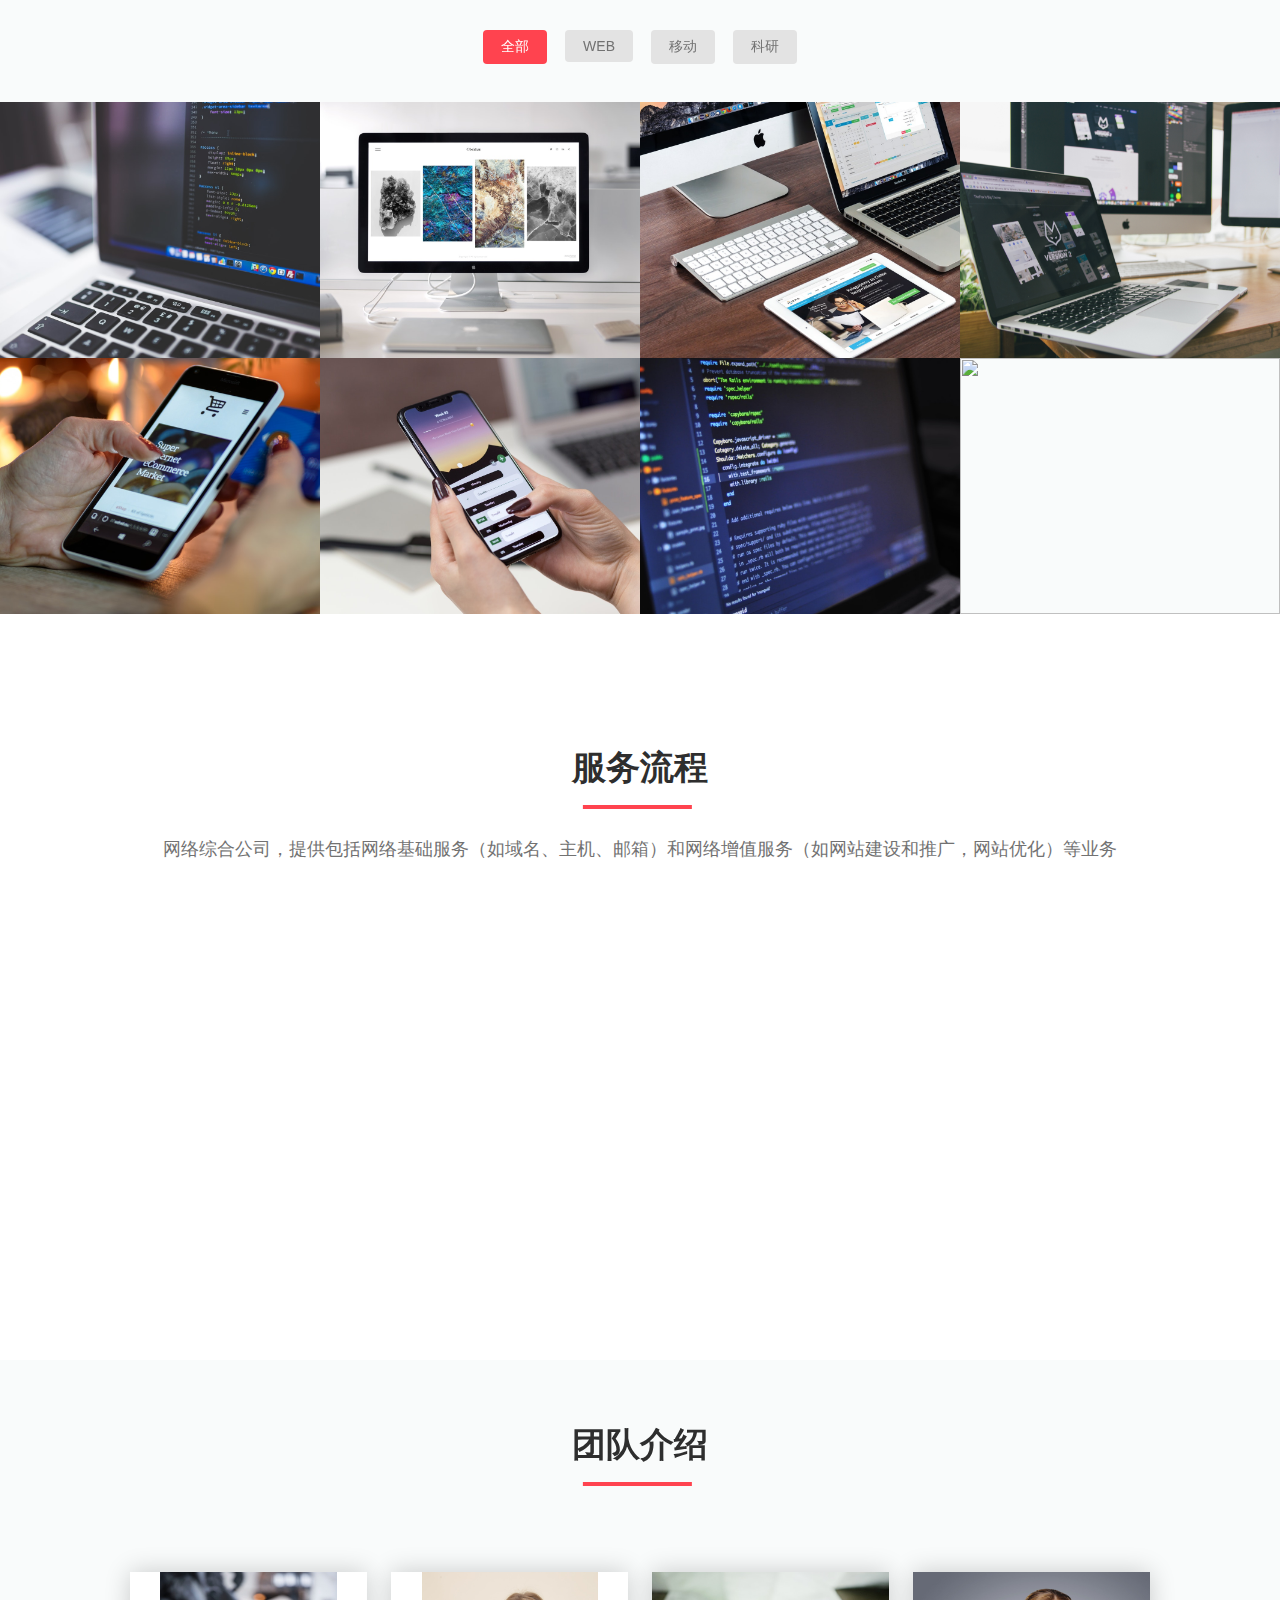
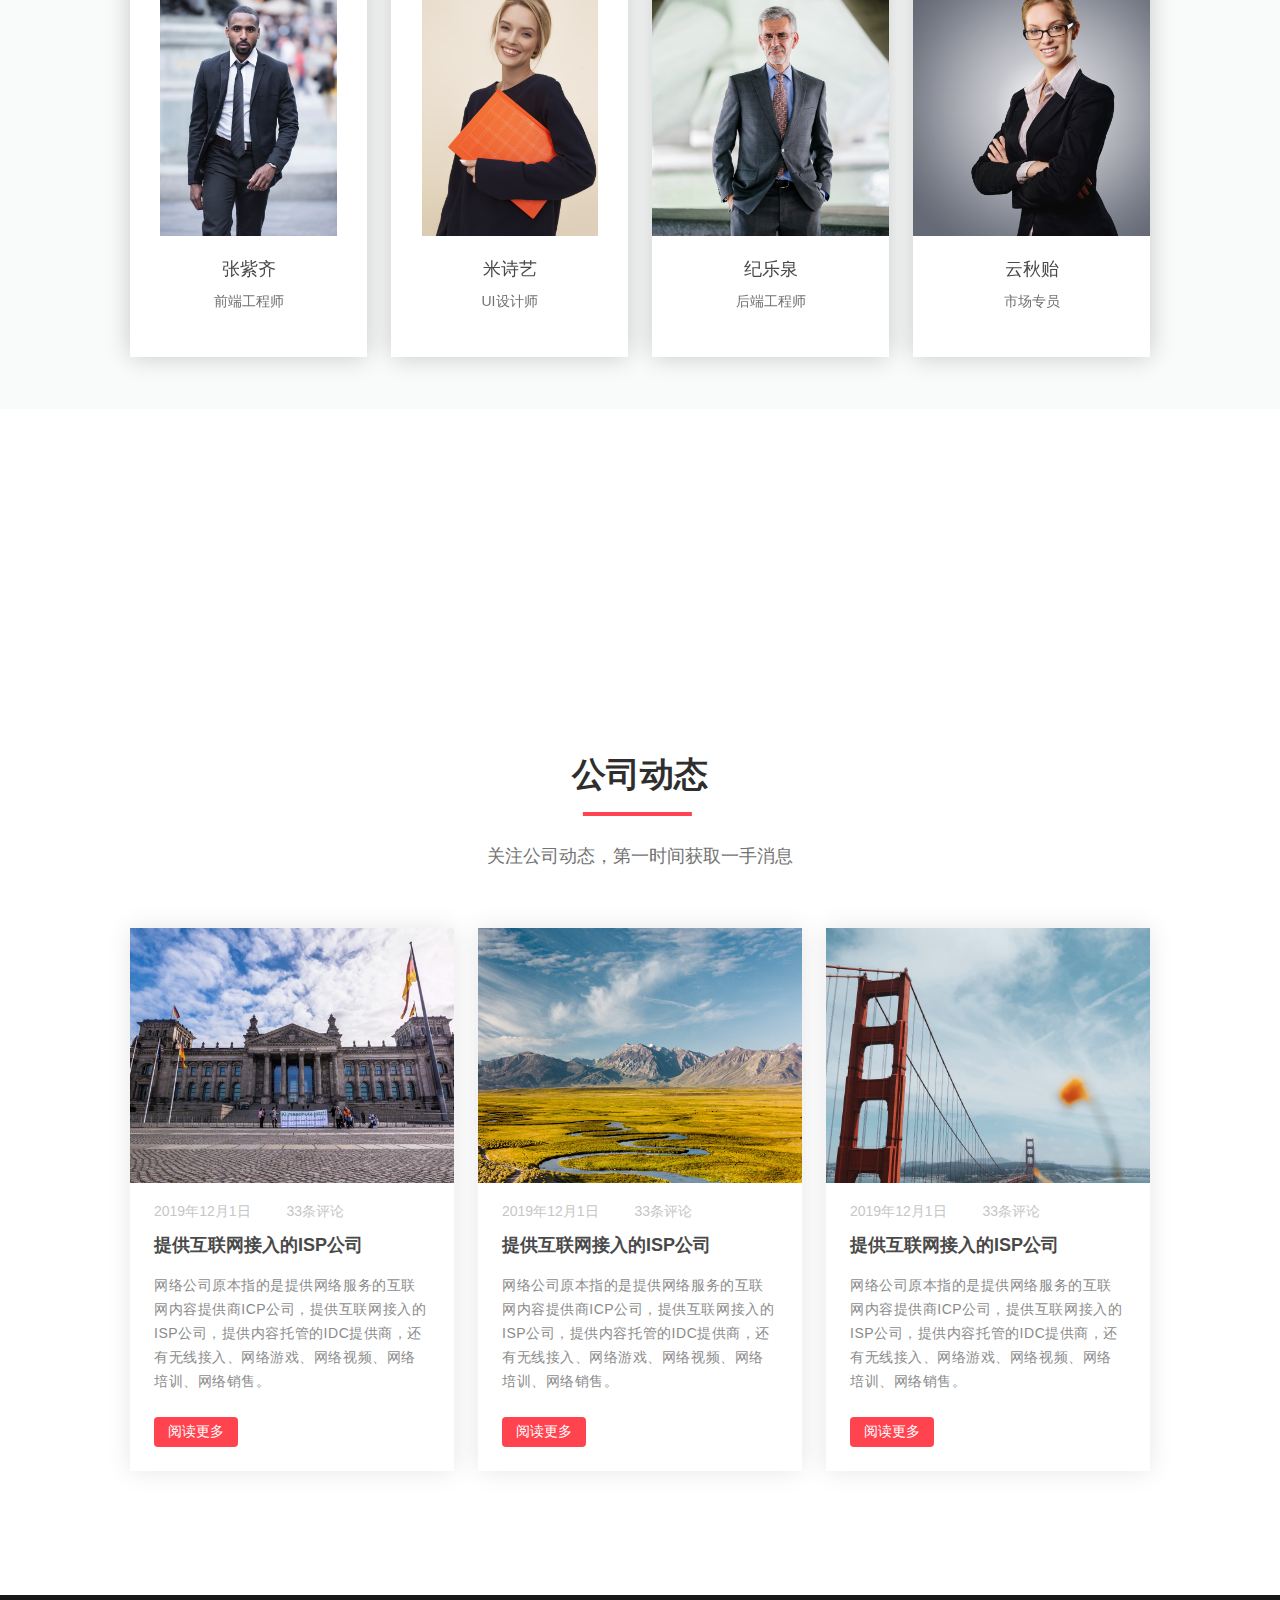
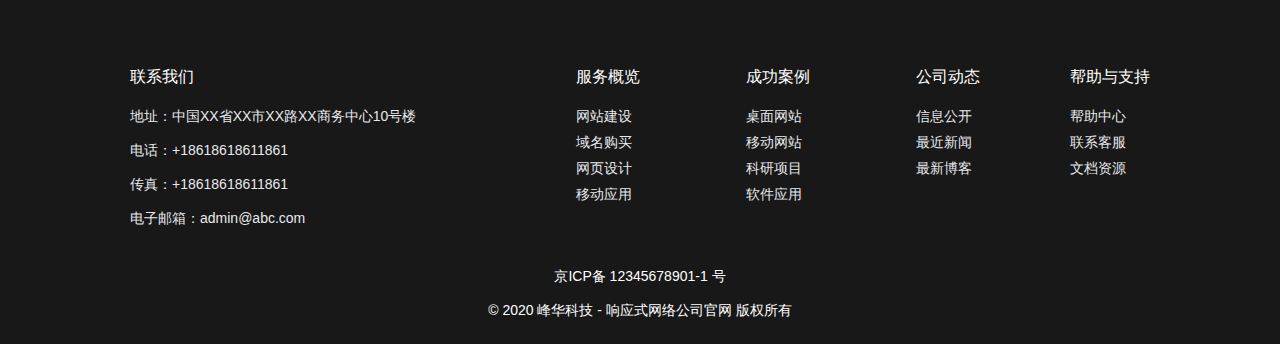
==== commit cde69fb3: "fix some bugs" ====
--- a/company/index.html
+++ b/company/index.html
@@ -3,12 +3,15 @@
   <head>
     <meta charset="UTF-8" />
     <meta name="viewport" content="width=device-width, initial-scale=1.0" />
-    <script src="libs/scrollReveal/scrollreveal.min.js"></script>
+    <script src="../libs/scrollReveal/scrollreveal.min.js"></script>
 
     <!-- font-awesome -->
-    <link rel="stylesheet" href="https://cdnjs.cloudflare.com/ajax/libs/font-awesome/5.12.0-2/css/all.min.css" />
-    <link rel="stylesheet" href="libs/glide/glide.core.min.css" />
-    <link rel="stylesheet" href="libs/glide/glide.theme.min.css" />
+    <link
+      rel="stylesheet"
+      href="https://cdnjs.cloudflare.com/ajax/libs/font-awesome/5.12.0-2/css/all.min.css"
+    />
+    <link rel="stylesheet" href="../libs/glide/glide.core.min.css" />
+    <link rel="stylesheet" href="../libs/glide/glide.theme.min.css" />
     <link rel="stylesheet" href="style.css" />
 
     <title>峰华科技 - 创新型网络技术企业</title>
@@ -200,7 +203,7 @@
           <div class="case-item mobile web science">
             <img src="images/blur-close-up-code-computer-546819.jpg" alt="" />
           </div>
-          <div class="case-item mobile ">
+          <div class="case-item mobile">
             <img
               src="images/bokeh-photography-of-person-holding-turned-on-iphone-1440727.jpg"
               alt=""
@@ -518,13 +521,13 @@
       </div>
     </footer>
     <!-- 轮播插件 -->
-    <script src="libs/glide/glide.min.js"></script>
+    <script src="../libs/glide/glide.min.js"></script>
     <!-- 案例筛选组件  -->
-    <script src="libs/isotope/isotope.pkgd.min.js"></script>
+    <script src="../libs/isotope/isotope.pkgd.min.js"></script>
     <!-- 动画组件 -->
-    <script src="libs/anime/anime.min.js"></script>
+    <script src="../libs/anime/anime.min.js"></script>
     <!-- 流畅滑动组件 -->
-    <script src="libs/smooth-scroll/smooth-scroll.polyfills.min.js"></script>
+    <script src="../libs/smooth-scroll/smooth-scroll.polyfills.min.js"></script>
     <!-- 自定义JS文件 -->
     <script src="index.js"></script>
   </body>
